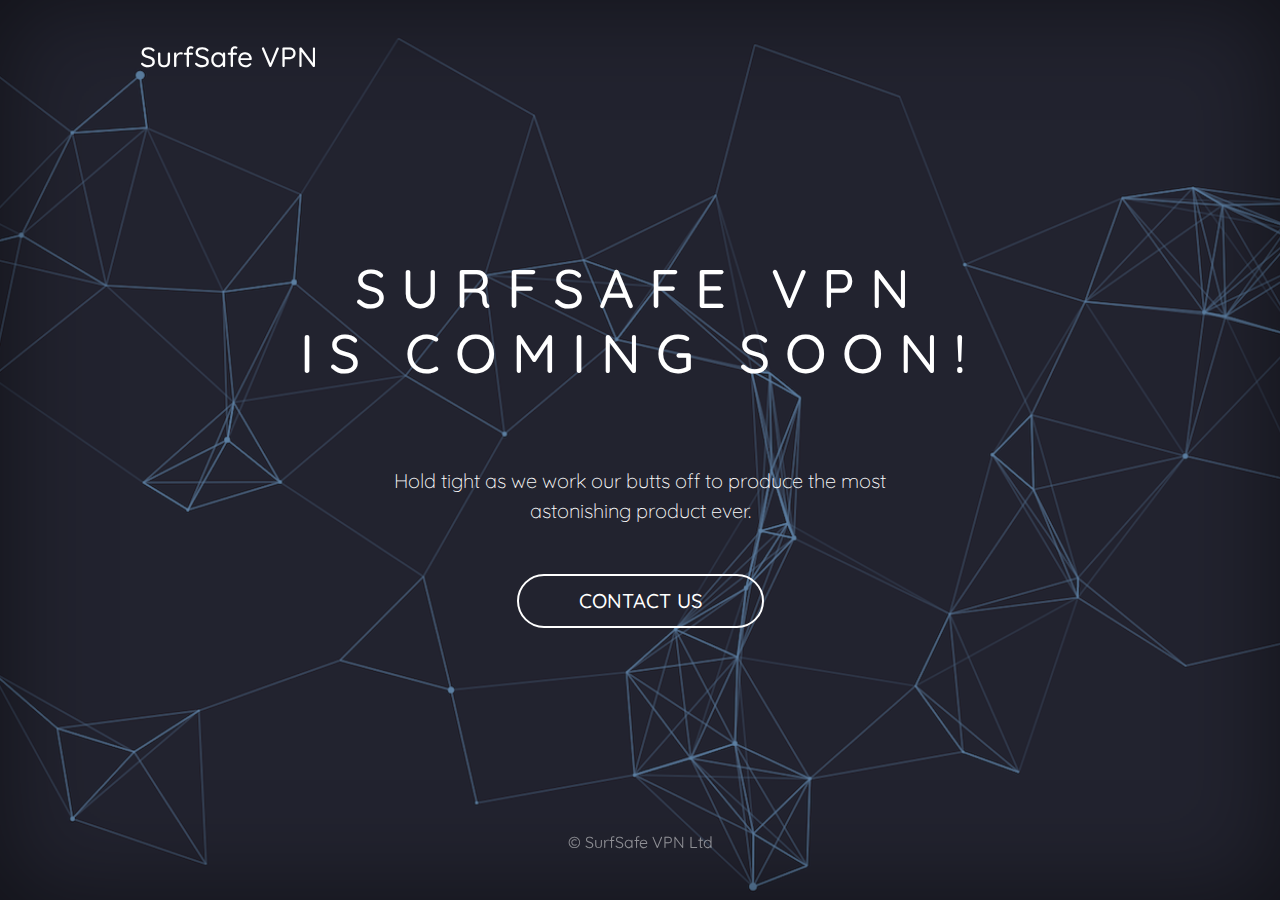
==== index.html @ 5d4360a3 "Add !" ====
<!DOCTYPE html>
<html lang="en-US">
  <head>
    <meta charset="UTF-8">
    <meta http-equiv="X-UA-Compatible" content="IE=edge">
    <meta name="viewport" content="width=device-width, initial-scale=1">
    <title>SurfSafe VPN - Coming Soon</title>
    <link rel="preconnect" href="https://fonts.gstatic.com" crossorigin="crossorigin"/>
    <link rel="preload" as="style" href="https://fonts.googleapis.com/css2?family=Quicksand:wght@300;400;500;700&amp;display=swap"/>
    <link rel="stylesheet" href="https://fonts.googleapis.com/css2?family=Quicksand:wght@300;400;500;700&amp;display=swap" media="print" onload="this.media='all'"/>
    <noscript>
      <link rel="stylesheet" href="https://fonts.googleapis.com/css2?family=Quicksand:wght@300;400;500;700&amp;display=swap"/>
    </noscript>
    <link href="css/bootstrap.min.css?ver=1.2.0" rel="stylesheet">
    <link href="css/font-awesome/css/all.min.css?ver=1.2.0" rel="stylesheet">
    <link href="css/main.css?ver=1.2.0" rel="stylesheet">
  </head>
  <body id="top"><div class="site-wrapper">
  <div class="site-wrapper-inner">
    <div class="cover-container">
      <div class="masthead clearfix">
        <div class="inner">
          <h3 class="masthead-brand">SurfSafe VPN</h3>
          <!-- <nav class="nav nav-masthead">
            <a class="nav-link nav-social" href="#" title="Facebook"><i class="fab fa-facebook-f" aria-hidden="true"></i></a>
            <a class="nav-link nav-social" href="#" title="Twitter"><i class="fab fa-twitter" aria-hidden="true"></i></a>
            <a class="nav-link nav-social" href="#" title="Youtube"><i class="fab fa-youtube" aria-hidden="true"></i></a>
            <a class="nav-link nav-social" href="#" title="Instagram"><i class="fab fa-instagram" aria-hidden="true"></i></a>
          </nav> -->
        </div>
      </div>      
      <div class="inner cover">
        <h1 class="cover-heading">SurfSafe VPN<br> is Coming Soon!</h1>
        <p class="lead cover-copy">Hold tight as we work our butts off to produce the most astonishing product ever.</p>
        <p class="lead"><button type="button" class="btn btn-lg btn-default btn-notify" data-toggle="modal" ><a href="mailto:support@surfsafe-vpn.com">Contact Us</a></button></p>
      </div>
      <div class="mastfoot">
        <div class="inner">
          <p>&copy; SurfSafe VPN Ltd</p>
        </div>
      </div>
      <div class="modal fade" id="subscribeModal" tabindex="-1" role="dialog" aria-labelledby="subscribeModalLabel" aria-hidden="true">
        <div class="modal-dialog" role="document">
          <div class="modal-content">
            <div class="modal-header">
              <h5 class="modal-title" id="subscribeModalLabel">Get Notified on Launch:</h5>
              <button type="button" class="close" data-dismiss="modal" aria-label="Close">
                <span aria-hidden="true">&times;</span>
              </button>
            </div>
            <div class="modal-body">
              <form>
                <div class="form-group">
                  <label for="recipient-name" class="form-control-label">Enter you e-mail to get notified when we launch</label>
                  <input type="text" class="form-control" id="recipient-name" placeholder="your-name@example.com">
                </div>
              </form>
            </div>
            <div class="modal-footer">
              <button type="button" class="btn btn-default">Subscribe</button>
            </div>
          </div>
        </div>
    </div>
  </div>
</div>
    <script src="scripts/jquery.slim.min.js?ver=1.2.0"></script>
    <script src="scripts/bootstrap.bundle.min.js?ver=1.2.0"></script>
    <script src="scripts/main.js?ver=1.2.0"></script>
  </body>
</html>
---- css/main.css ----
/*
 * Globals
 */
/* Links */
a,
a:focus,
a:hover {
  color: #fff; }

/* Custom default button */
.btn-default {
  color: #fff;
  text-shadow: none;
  /* Prevent inheritence from `body` */
  background-color: transparent;
  border: 2px solid #fff;
  border-radius: 20px;
  padding: 0.5rem 2rem; }

.btn-default:hover,
.btn-default:focus {
  background-color: rgba(255, 255, 255, 0.3); }

/*
 * Base structure
 */
html,
body {
  height: 100%; }

body {
  background: url(../img/cover.png) no-repeat center center fixed;
  background-size: cover;
  color: #fff;
  text-align: center;
  font-family: 'Quicksand', sans-serif; }

/* Extra markup and styles for table-esque vertical and horizontal centering */
.site-wrapper {
  display: table;
  width: 100%;
  height: 100%;
  /* For at least Firefox */
  min-height: 100%;
  background: rgba(48, 53, 70, 0.5);
  box-shadow: inset 0 0 100px rgba(0, 0, 0, 0.5); }

.site-wrapper-inner {
  display: table-cell;
  vertical-align: top; }

.cover-container {
  margin-right: auto;
  margin-left: auto; }

/* Padding for spacing */
.inner {
  padding: 30px; }

/*
 * Header
 */
.masthead-brand {
  margin-top: 10px;
  margin-bottom: 10px; }

.nav-masthead {
  text-align: center;
  display: block; }

.nav-masthead .nav-link {
  display: inline-block; }

@media (min-width: 768px) {
  .masthead-brand {
    float: left; }
  .nav-masthead {
    float: right; } }

/*
 * Cover
 */
.cover {
  padding: 0 20px; }

.cover .btn-notify {
  padding: 10px 60px;
  font-weight: 500;
  text-transform: uppercase;
  border-radius: 40px; }

.cover-heading {
  font-weight: 500;
  text-transform: uppercase;
  letter-spacing: 10px;
  font-size: 2rem;
  margin-bottom: 5rem; }

@media (min-width: 768px) {
  .cover-heading {
    font-size: 3.4rem;
    letter-spacing: 15px; } }

.cover-copy {
  max-width: 500px;
  margin: 0 auto 3rem; }

/*
 * Footer
 */
.mastfoot {
  color: #999;
  /* IE8 proofing */
  color: rgba(255, 255, 255, 0.5); }

/*
 * Subscribe modal box
 */
#subscribeModal .modal-content {
  background-color: #303546;
  color: #fff;
  text-align: left; }

#subscribeModal .modal-header, #subscribeModal .modal-footer {
  border: 0; }

#subscribeModal .close {
  color: #fff; }

#subscribeModal .form-control {
  margin-top: 1rem;
  background: rgba(0, 0, 0, 0.4);
  color: #fff; }
  #subscribeModal .form-control:focus {
    border-color: #49506a; }

/*
 * Affix and center
 */
@media (min-width: 768px) {
  /* Pull out the header and footer */
  .masthead {
    position: fixed;
    top: 0; }
  .mastfoot {
    position: fixed;
    bottom: 0; }
  /* Start the vertical centering */
  .site-wrapper-inner {
    vertical-align: middle; }
  /* Handle the widths */
  .masthead,
  .mastfoot,
  .cover-container {
    width: 100%;
    /* Must be percentage or pixels for horizontal alignment */ } }

@media (min-width: 992px) {
  .masthead,
  .mastfoot,
  .cover-container {
    width: 1060px; } }
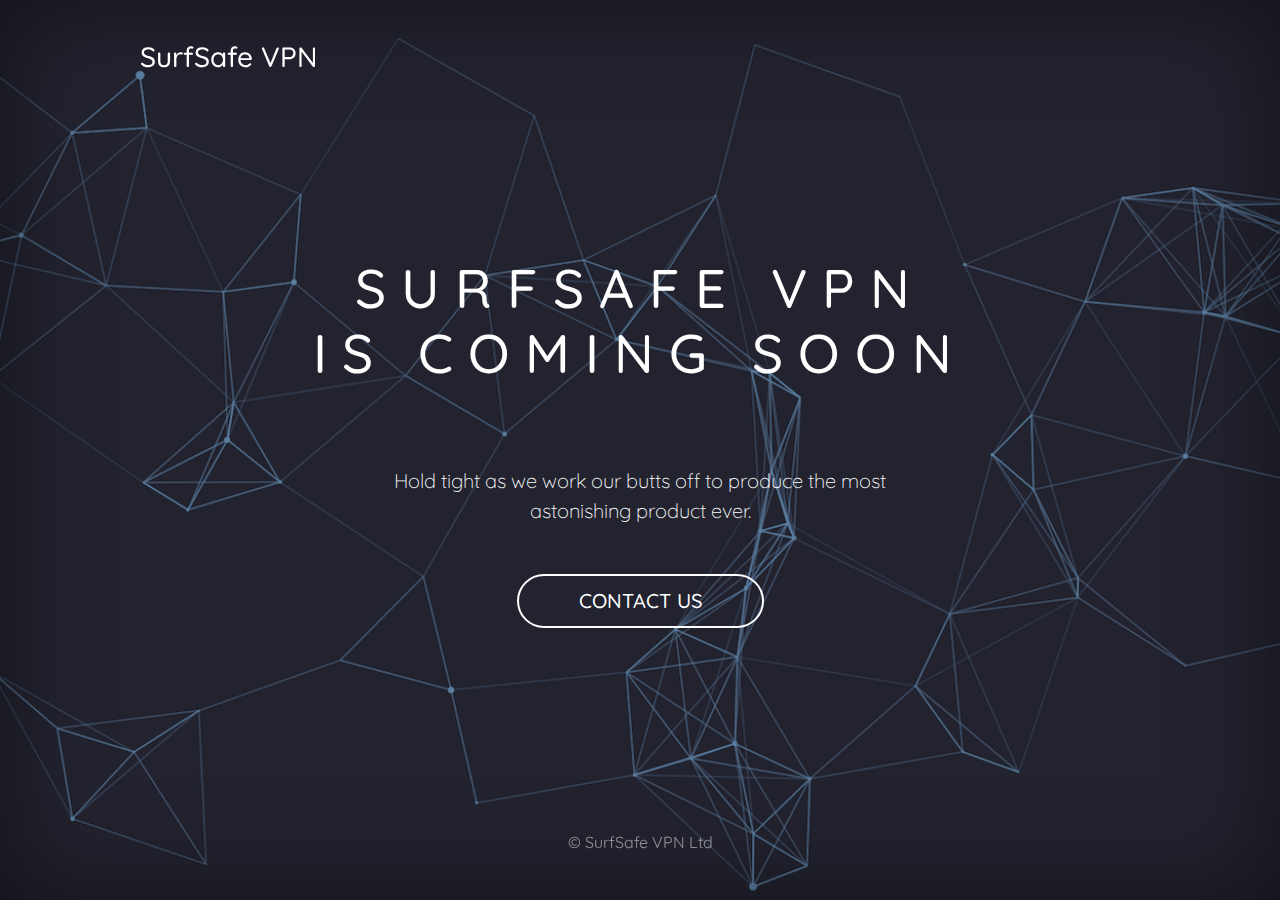
==== commit 54739fac: "Update index.html" ====
--- a/index.html
+++ b/index.html
@@ -30,7 +30,7 @@
         </div>
       </div>      
       <div class="inner cover">
-        <h1 class="cover-heading">SurfSafe VPN<br> is Coming Soon!</h1>
+        <h1 class="cover-heading">SurfSafe VPN<br> is Coming Soon</h1>
         <p class="lead cover-copy">Hold tight as we work our butts off to produce the most astonishing product ever.</p>
         <p class="lead"><button type="button" class="btn btn-lg btn-default btn-notify" data-toggle="modal" ><a href="mailto:support@surfsafe-vpn.com">Contact Us</a></button></p>
       </div>
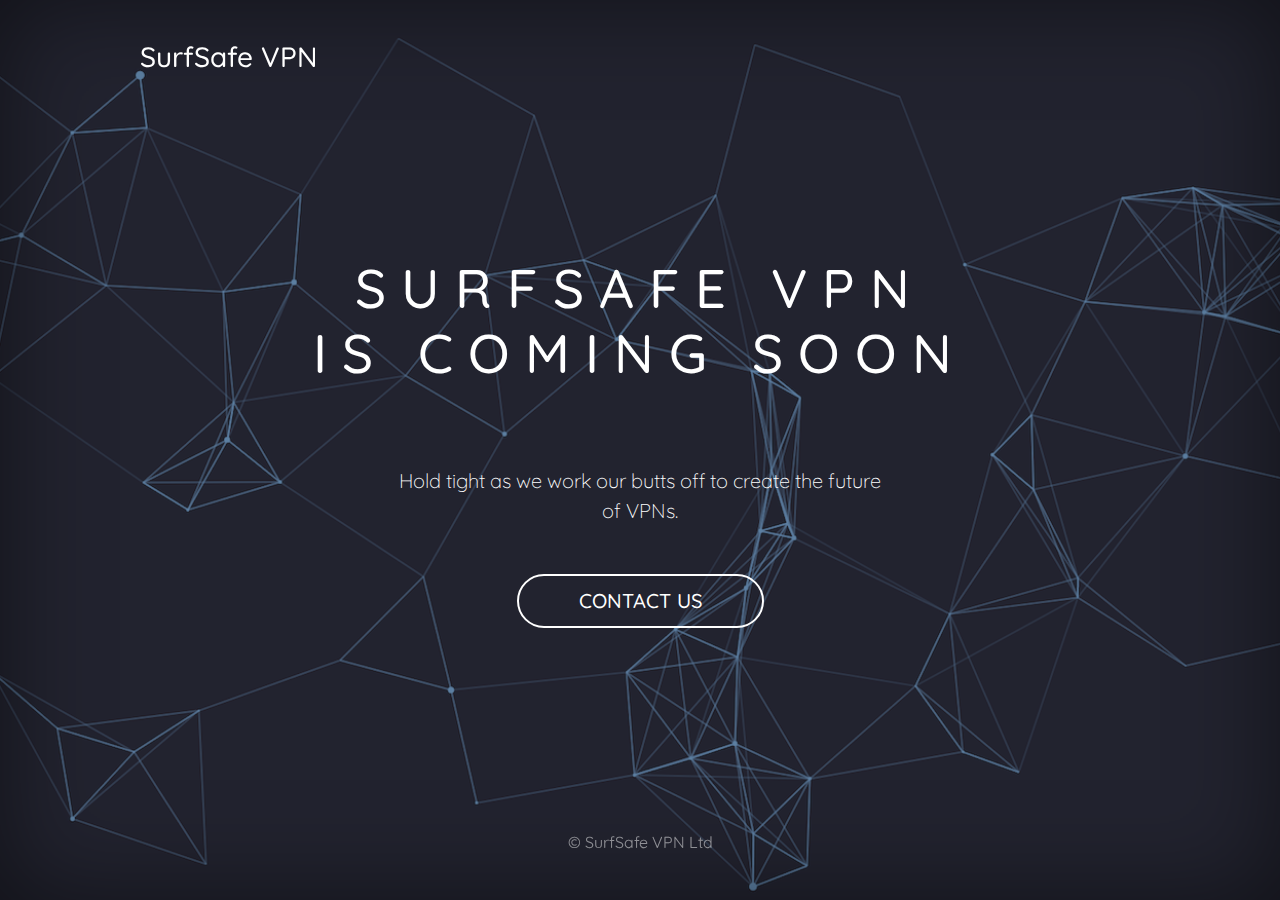
==== commit 2ef99e0c: "Update index.html" ====
--- a/index.html
+++ b/index.html
@@ -31,7 +31,7 @@
       </div>      
       <div class="inner cover">
         <h1 class="cover-heading">SurfSafe VPN<br> is Coming Soon</h1>
-        <p class="lead cover-copy">Hold tight as we work our butts off to produce the most astonishing product ever.</p>
+        <p class="lead cover-copy">Hold tight as we work our butts off to create the future of VPNs.</p>
         <p class="lead"><button type="button" class="btn btn-lg btn-default btn-notify" data-toggle="modal" ><a href="mailto:support@surfsafe-vpn.com">Contact Us</a></button></p>
       </div>
       <div class="mastfoot">
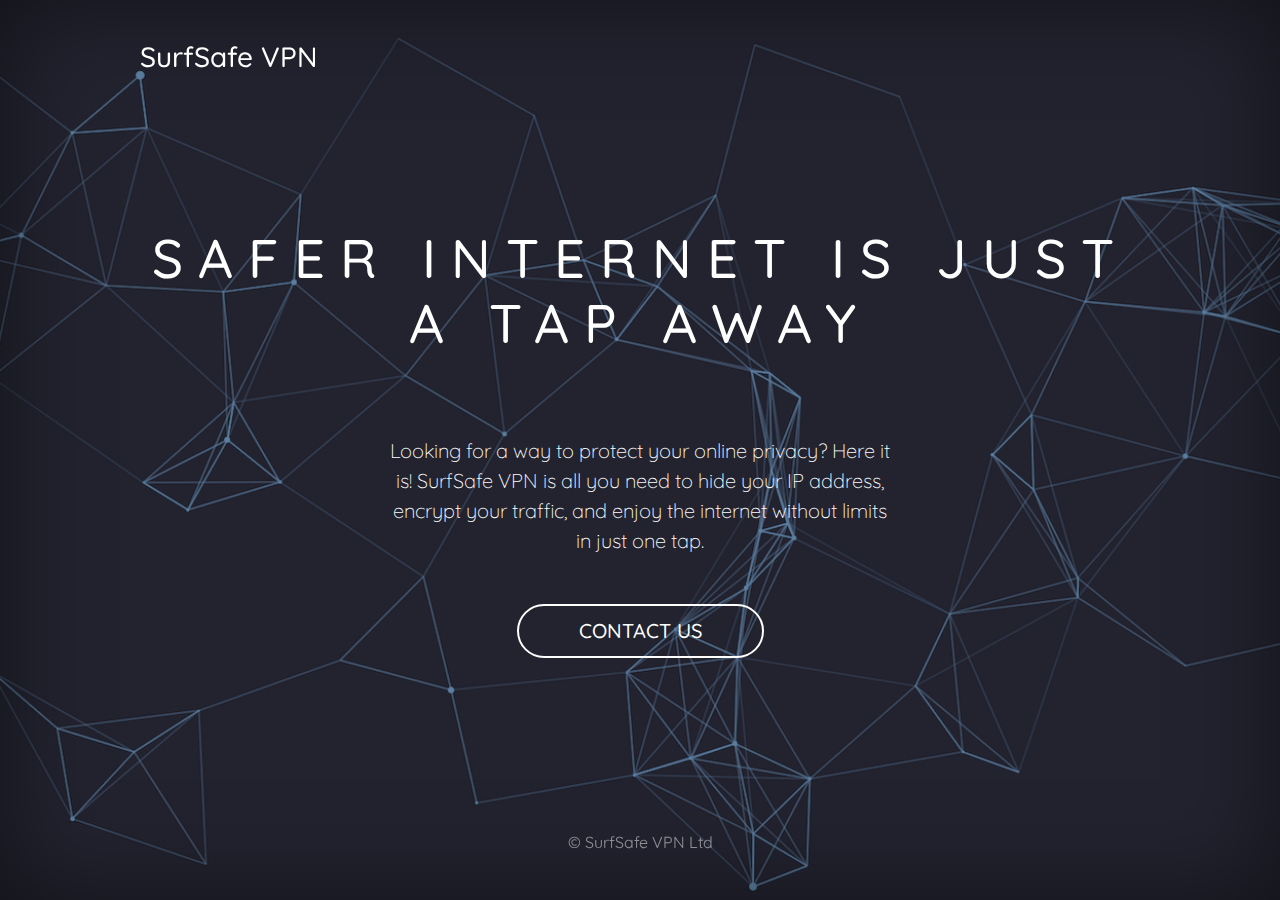
==== commit 8a483a35: "Update index.html" ====
--- a/index.html
+++ b/index.html
@@ -4,7 +4,10 @@
     <meta charset="UTF-8">
     <meta http-equiv="X-UA-Compatible" content="IE=edge">
     <meta name="viewport" content="width=device-width, initial-scale=1">
-    <title>SurfSafe VPN - Coming Soon</title>
+    <meta property="og:title" content="SurfSafe VPN | Protect Your Privacy &amp; Secure Wifi Connection">
+    <meta name="keywords" content="vpn, SurfSafe VPN, free vpn, best vpn, vpn for iOS, vpn for Android, vpn for Windows, vpn for Mac, unblock, change IP">
+<meta name="description" content="SurfSafe VPN offers the best free VPN service to access all sites and hide your online activity. SurfSafe VPN for iOS. Android, Windows and Mac coming soon!">
+    <title>SurfSafe VPN | Protect Your Privacy &amp; Secure Wifi Connection</title>
     <link rel="preconnect" href="https://fonts.gstatic.com" crossorigin="crossorigin"/>
     <link rel="preload" as="style" href="https://fonts.googleapis.com/css2?family=Quicksand:wght@300;400;500;700&amp;display=swap"/>
     <link rel="stylesheet" href="https://fonts.googleapis.com/css2?family=Quicksand:wght@300;400;500;700&amp;display=swap" media="print" onload="this.media='all'"/>
@@ -14,7 +17,17 @@
     <link href="css/bootstrap.min.css?ver=1.2.0" rel="stylesheet">
     <link href="css/font-awesome/css/all.min.css?ver=1.2.0" rel="stylesheet">
     <link href="css/main.css?ver=1.2.0" rel="stylesheet">
+    <script>
+  function initFreshChat() {
+    window.fcWidget.init({
+      token: "35f51aca-8a70-4b5c-ba1a-db63a138d32b",
+      host: "https://wchat.freshchat.com"
+    });
+  }
+  function initialize(i,t){var e;i.getElementById(t)?initFreshChat():((e=i.createElement("script")).id=t,e.async=!0,e.src="https://wchat.freshchat.com/js/widget.js",e.onload=initFreshChat,i.head.appendChild(e))}function initiateCall(){initialize(document,"freshchat-js-sdk")}window.addEventListener?window.addEventListener("load",initiateCall,!1):window.attachEvent("load",initiateCall,!1);
+</script>
   </head>
+
   <body id="top"><div class="site-wrapper">
   <div class="site-wrapper-inner">
     <div class="cover-container">
@@ -30,8 +43,8 @@
         </div>
       </div>      
       <div class="inner cover">
-        <h1 class="cover-heading">SurfSafe VPN<br> is Coming Soon</h1>
-        <p class="lead cover-copy">Hold tight as we work our butts off to create the future of VPNs.</p>
+        <h1 class="cover-heading">Safer internet is just a tap away</h1>
+        <p class="lead cover-copy">Looking for a way to protect your online privacy? Here it is! SurfSafe VPN is all you need to hide your IP address, encrypt your traffic, and enjoy the internet without limits in just one tap.</p>
         <p class="lead"><button type="button" class="btn btn-lg btn-default btn-notify" data-toggle="modal" ><a href="mailto:support@surfsafe-vpn.com">Contact Us</a></button></p>
       </div>
       <div class="mastfoot">
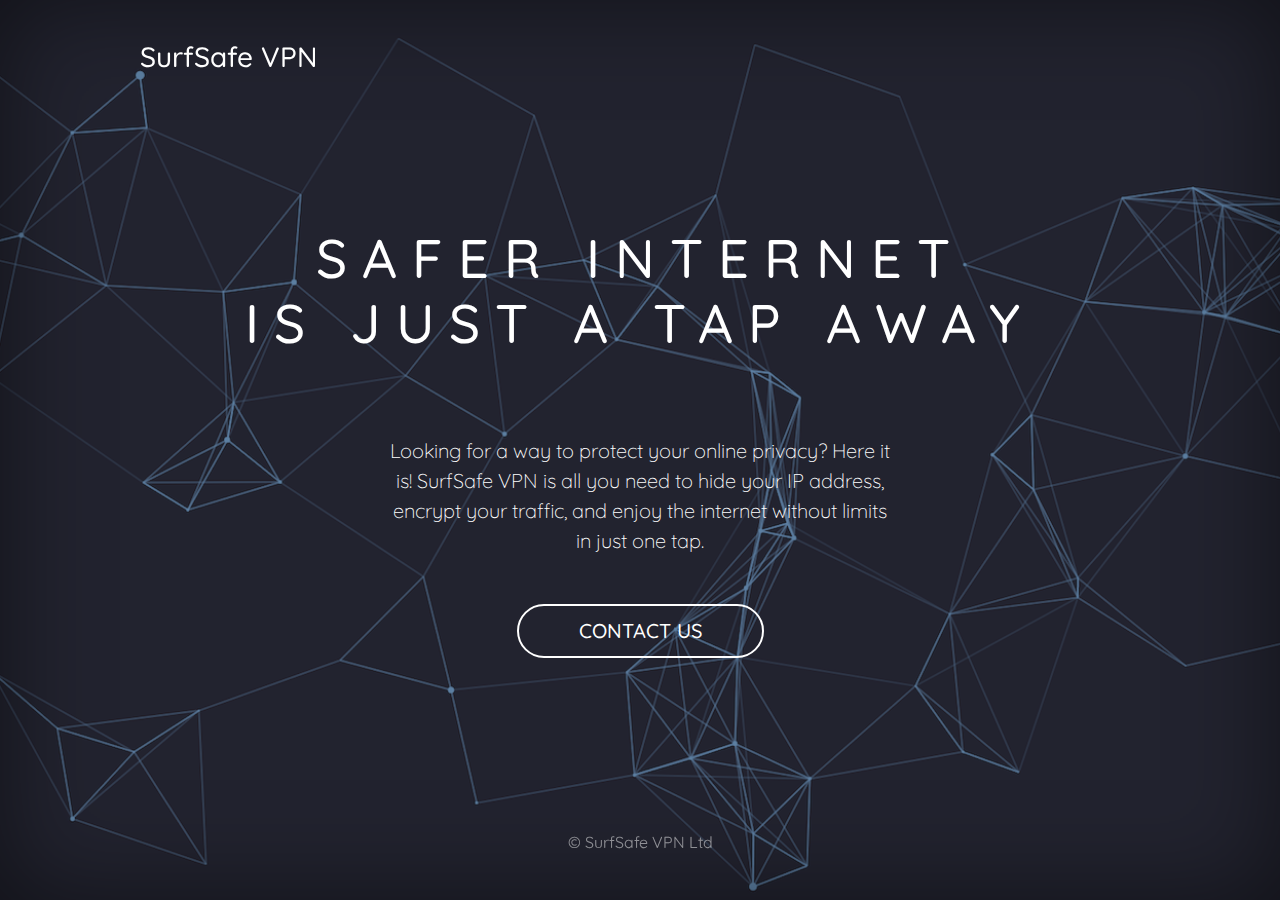
==== commit ed35171f: "Update index.html" ====
--- a/index.html
+++ b/index.html
@@ -43,7 +43,7 @@
         </div>
       </div>      
       <div class="inner cover">
-        <h1 class="cover-heading">Safer internet is just a tap away</h1>
+        <h1 class="cover-heading">Safer internet<br> is just a tap away</h1>
         <p class="lead cover-copy">Looking for a way to protect your online privacy? Here it is! SurfSafe VPN is all you need to hide your IP address, encrypt your traffic, and enjoy the internet without limits in just one tap.</p>
         <p class="lead"><button type="button" class="btn btn-lg btn-default btn-notify" data-toggle="modal" ><a href="mailto:support@surfsafe-vpn.com">Contact Us</a></button></p>
       </div>
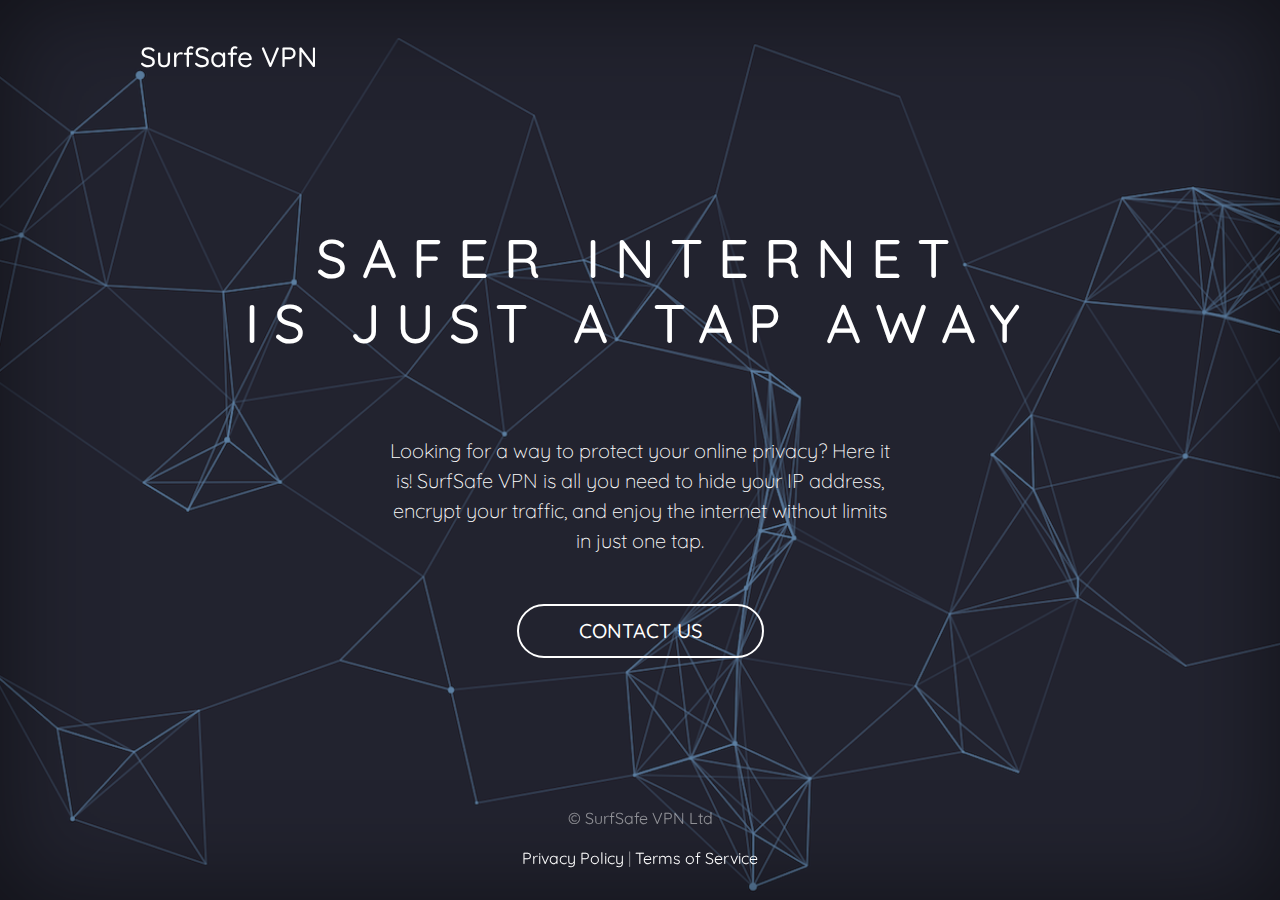
==== commit 814a6ceb: "Update index.html" ====
--- a/index.html
+++ b/index.html
@@ -50,6 +50,11 @@
       <div class="mastfoot">
         <div class="inner">
           <p>&copy; SurfSafe VPN Ltd</p>
+            <span>
+              <a href="./privacy-policy">Privacy Policy</a>
+              |
+              <a href="./tos">Terms of Service</a>
+            </span>
         </div>
       </div>
       <div class="modal fade" id="subscribeModal" tabindex="-1" role="dialog" aria-labelledby="subscribeModalLabel" aria-hidden="true">
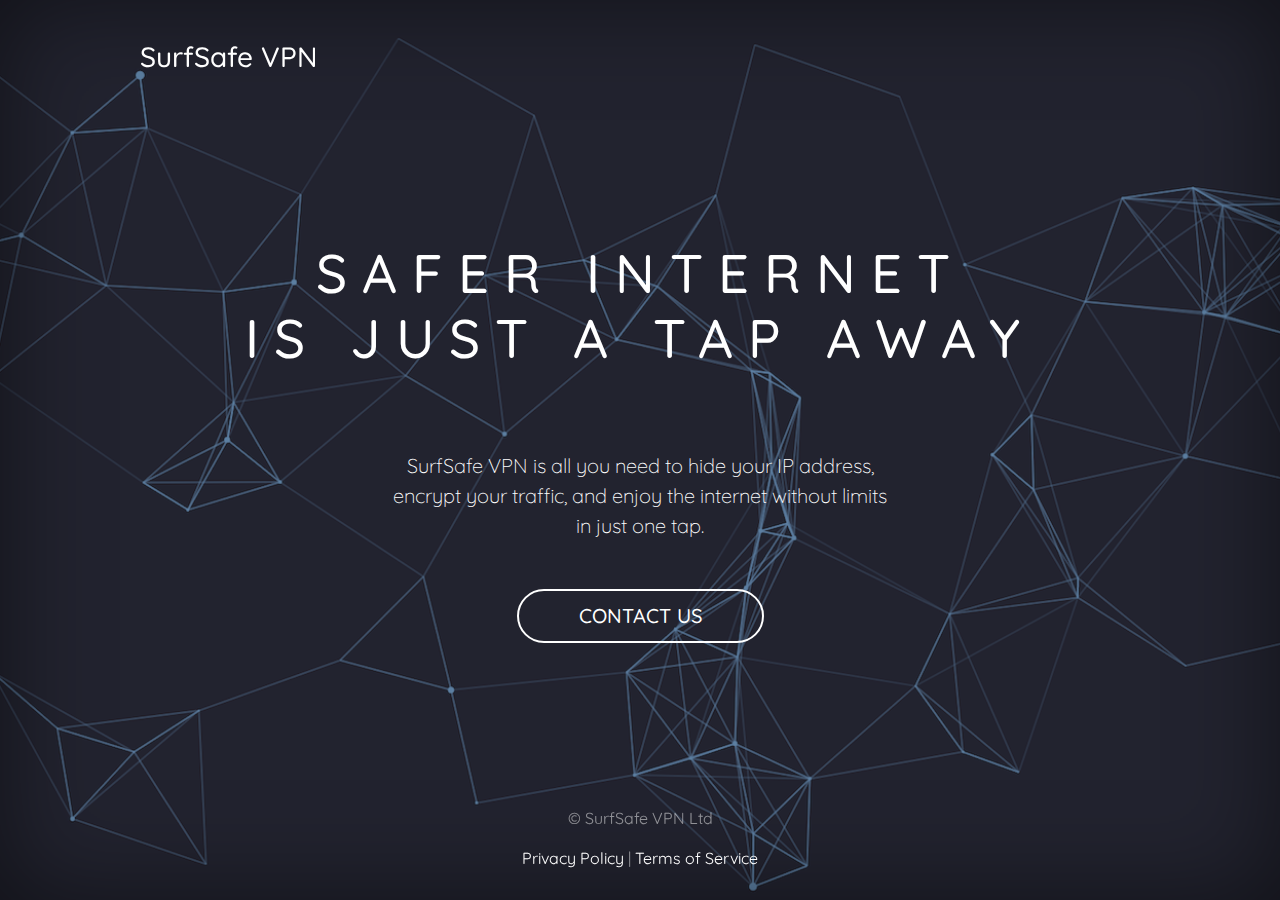
==== commit 46e15a85: "Update index.html" ====
--- a/index.html
+++ b/index.html
@@ -44,7 +44,7 @@
       </div>      
       <div class="inner cover">
         <h1 class="cover-heading">Safer internet<br> is just a tap away</h1>
-        <p class="lead cover-copy">Looking for a way to protect your online privacy? Here it is! SurfSafe VPN is all you need to hide your IP address, encrypt your traffic, and enjoy the internet without limits in just one tap.</p>
+        <p class="lead cover-copy">SurfSafe VPN is all you need to hide your IP address, encrypt your traffic, and enjoy the internet without limits in just one tap.</p>
         <p class="lead"><button type="button" class="btn btn-lg btn-default btn-notify" data-toggle="modal" ><a href="mailto:support@surfsafe-vpn.com">Contact Us</a></button></p>
       </div>
       <div class="mastfoot">
